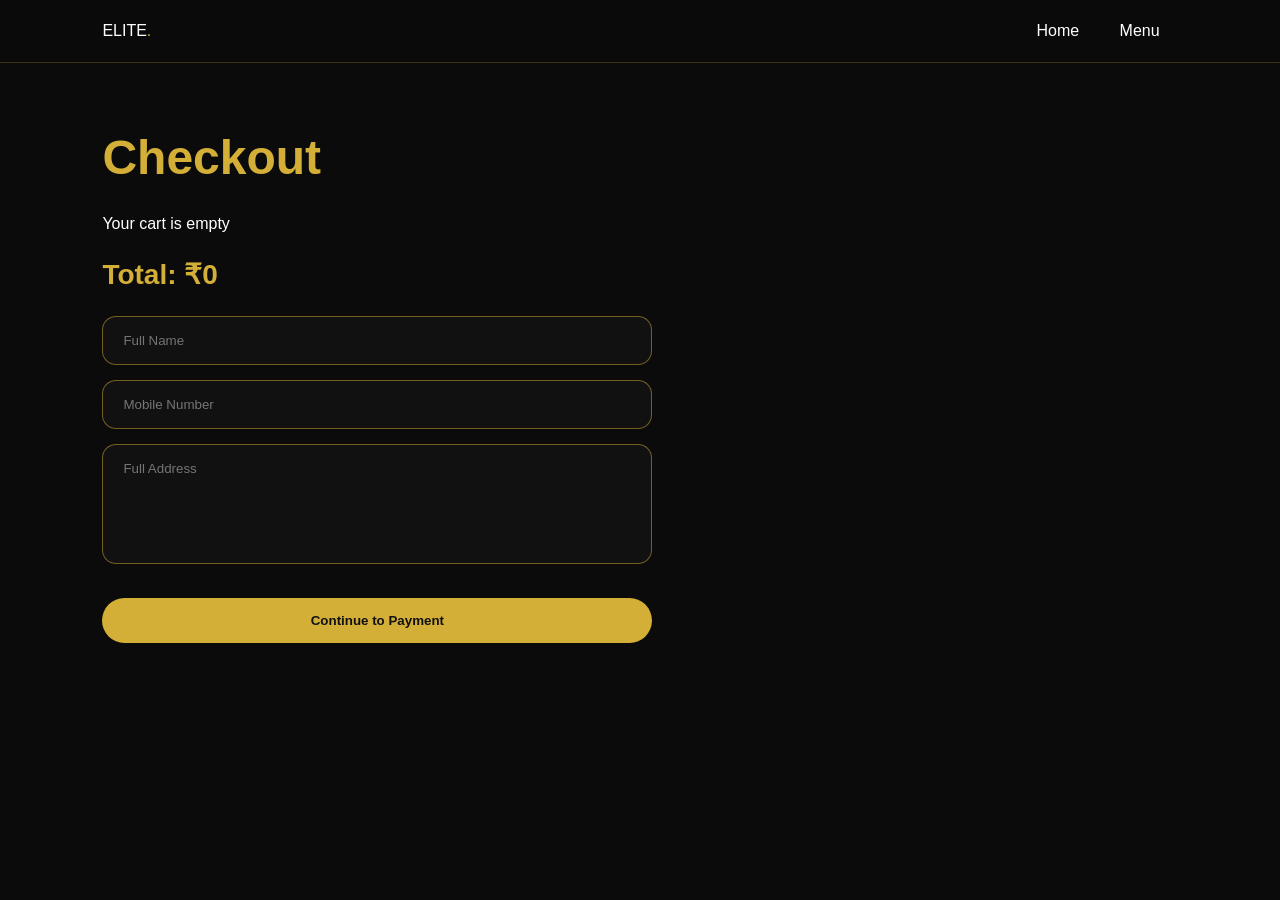
==== checkout.html @ 1e083bd8 "." ====
<!DOCTYPE html>
<html lang="en">
<head>
  <meta charset="UTF-8">
  <title>Checkout - Elite Food</title>
  <link rel="stylesheet" href="style.css">
</head>
<body>

<header>
  <div class="logo">ELITE<span>.</span></div>
  <nav>
    <a href="index.html">Home</a>
    <a href="index.html#menu">Menu</a>
  </nav>
</header>

<section class="checkout-page">
  <h1>Checkout</h1>

  <div id="checkoutItems"></div>

  <div class="checkout-total">
    Total: ₹<span id="checkoutTotal">0</span>
  </div>

  <form class="checkout-form" onsubmit="saveCheckout(event)">
    <input type="text" id="customerName" placeholder="Full Name" required>
    <input type="tel" id="customerPhone" placeholder="Mobile Number" required>
    <textarea id="customerAddress" placeholder="Full Address" required></textarea>

    <button class="checkout-btn" type="submit">Continue to Payment</button>
  </form>
</section>

<script src="script.js"></script>
</body>
</html>
---- style.css ----
* {
  margin: 0;
  padding: 0;
  box-sizing: border-box;
  font-family: 'Segoe UI', sans-serif;
}

body {
  background: #0b0b0b;
  color: white;
}

header {
  width: 100%;
  padding: 22px 8%;
  display: flex;
  justify-content: space-between;
  align-items: center;
  background: rgba(10,10,10,0.9);
  position: fixed;
  top: 0;
  z-index: 1000;
  backdrop-filter: blur(12px);
  border-bottom: 1px solid rgba(212,175,55,0.25);
}

.logo img{
    height: 80px;
    width: auto;
}

.logo span {
  color: #d4af37;
}

nav a {
  color: white;
  text-decoration: none;
  margin: 0 18px;
  font-weight: 500;
}

nav a:hover {
  color: #d4af37;
}

.cart-btn {
  background: #d4af37;
  color: #111;
  border: none;
  padding: 12px 22px;
  border-radius: 30px;
  font-weight: bold;
  cursor: pointer;
}

.hero {
  min-height: 100vh;
  background:
    linear-gradient(rgba(0,0,0,0.65), rgba(0,0,0,0.8)),
    url("https://images.unsplash.com/photo-1504674900247-0877df9cc836");
  background-size: cover;
  background-position: center;
  display: flex;
  align-items: center;
  padding: 0 8%;
}

.hero-content {
  max-width: 700px;
}

.small-title {
  color: #d4af37;
  text-transform: uppercase;
  letter-spacing: 3px;
  font-weight: bold;
  margin-bottom: 18px;
}

.hero h1 {
  font-size: 72px;
  line-height: 1.05;
  margin-bottom: 25px;
}

.hero-text {
  font-size: 20px;
  color: #ddd;
  margin-bottom: 35px;
}

.hero-buttons {
  display: flex;
  gap: 15px;
}

.btn {
  padding: 15px 32px;
  border-radius: 35px;
  text-decoration: none;
  font-weight: bold;
  cursor: pointer;
  border: none;
}

.gold {
  background: #d4af37;
  color: #111;
}

.dark {
  background: transparent;
  color: white;
  border: 1px solid #d4af37;
}

.features {
  padding: 35px 8%;
  display: grid;
  grid-template-columns: repeat(3, 1fr);
  gap: 25px;
  background: #111;
}

.features div {
  padding: 25px;
  background: #171717;
  border: 1px solid rgba(212,175,55,0.25);
  border-radius: 18px;
  text-align: center;
  font-size: 20px;
}

.menu-section {
  padding: 90px 8%;
}

.section-title {
  text-align: center;
  margin-bottom: 30px;
}

.section-title p {
  color: #d4af37;
  text-transform: uppercase;
  letter-spacing: 2px;
}

.section-title h2 {
  font-size: 45px;
  margin-top: 10px;
}

.search-box {
  text-align: center;
  margin-bottom: 25px;
}

.search-box input {
  width: 100%;
  max-width: 500px;
  padding: 16px 25px;
  border-radius: 30px;
  border: 1px solid #d4af37;
  background: #111;
  color: white;
  outline: none;
}

.filters {
  text-align: center;
  margin-bottom: 40px;
}

.filters button {
  margin: 6px;
  padding: 11px 22px;
  background: #171717;
  color: white;
  border: 1px solid rgba(212,175,55,0.45);
  border-radius: 25px;
  cursor: pointer;
}

.filters button:hover {
  background: #d4af37;
  color: #111;
}

.menu-grid {
  display: grid;
  grid-template-columns: repeat(auto-fit, minmax(260px, 1fr));
  gap: 30px;
}

.food-card {
  background: #151515;
  border-radius: 22px;
  overflow: hidden;
  border: 1px solid rgba(212,175,55,0.22);
  transition: 0.3s;
}

.food-card:hover {
  transform: translateY(-8px);
  box-shadow: 0 20px 45px rgba(212,175,55,0.15);
}

.food-card img {
  width: 300px;
  height: 300px;
  object-fit: cover;
  display: block;
  margin: auto;
}

.food-info {
  padding: 22px;
}

.food-info h3 {
  font-size: 23px;
  margin-bottom: 8px;
}

.food-info p {
  color: #aaa;
  margin-bottom: 15px;
}

.price-row {
  display: flex;
  justify-content: space-between;
  align-items: center;
}

.price-row h4 {
  color: #d4af37;
  font-size: 22px;
}

.price-row button {
  background: #d4af37;
  color: #111;
  border: none;
  padding: 10px 18px;
  border-radius: 25px;
  font-weight: bold;
  cursor: pointer;
}

.about {
  padding: 90px 8%;
  background: linear-gradient(135deg, #111, #1b1b1b);
}

.about div {
  max-width: 700px;
}

.about h2 {
  font-size: 45px;
  margin-bottom: 20px;
}

.about p {
  color: #ccc;
  font-size: 18px;
}

.cart-panel {
  position: fixed;
  top: 0;
  right: -420px;
  width: 400px;
  height: 100vh;
  background: #111;
  z-index: 2000;
  padding: 25px;
  transition: 0.4s;
  border-left: 1px solid #d4af37;
}

.cart-panel.active {
  right: 0;
}

.cart-header {
  display: flex;
  justify-content: space-between;
  align-items: center;
}

.cart-header button {
  background: none;
  color: white;
  border: none;
  font-size: 34px;
  cursor: pointer;
}

.cart-item {
  background: #1a1a1a;
  margin: 18px 0;
  padding: 15px;
  border-radius: 15px;
}

.cart-item h4 {
  margin-bottom: 8px;
}

.qty-box {
  display: flex;
  align-items: center;
  gap: 12px;
  margin-top: 10px;
}

.qty-box button {
  width: 28px;
  height: 28px;
  background: #d4af37;
  border: none;
  border-radius: 50%;
  cursor: pointer;
  font-weight: bold;
}

.remove-btn {
  margin-top: 10px;
  background: transparent;
  color: #ff7777;
  border: none;
  cursor: pointer;
}

.cart-bottom {
  position: absolute;
  bottom: 25px;
  width: calc(100% - 50px);
}

.checkout-btn {
  width: 100%;
  padding: 15px;
  margin-top: 15px;
  border: none;
  background: #d4af37;
  color: #111;
  font-weight: bold;
  border-radius: 30px;
  cursor: pointer;
}

@media(max-width: 768px) {
  nav {
    display: none;
  }

  .hero h1 {
    font-size: 45px;
  }

  .features {
    grid-template-columns: 1fr;
  }

  .cart-panel {
    width: 100%;
    right: -100%;
  }
}

/* Smooth page animation */
html {
  scroll-behavior: smooth;
}

/* Hero text animation */
.hero-content {
  animation: fadeSlide 1.2s ease forwards;
}

@keyframes fadeSlide {
  from {
    opacity: 0;
    transform: translateY(40px);
  }
  to {
    opacity: 1;
    transform: translateY(0);
  }
}

/* Animated premium buttons */
.btn,
.cart-btn,
.price-row button,
.checkout-btn,
.filters button {
  position: relative;
  overflow: hidden;
  transition: 0.35s ease;
}

.btn:hover,
.cart-btn:hover,
.price-row button:hover,
.checkout-btn:hover,
.filters button:hover {
  transform: translateY(-4px);
  box-shadow: 0 12px 25px rgba(212, 175, 55, 0.35);
}

/* Shine effect */
.btn::before,
.cart-btn::before,
.price-row button::before,
.checkout-btn::before {
  content: "";
  position: absolute;
  top: 0;
  left: -120%;
  width: 80%;
  height: 100%;
  background: linear-gradient(
    120deg,
    transparent,
    rgba(255,255,255,0.5),
    transparent
  );
  transition: 0.6s;
}

.btn:hover::before,
.cart-btn:hover::before,
.price-row button:hover::before,
.checkout-btn:hover::before {
  left: 120%;
}

/* Food card animation */
.food-card {
  animation: cardPop 0.8s ease forwards;
}

@keyframes cardPop {
  from {
    opacity: 0;
    transform: scale(0.92) translateY(25px);
  }
  to {
    opacity: 1;
    transform: scale(1) translateY(0);
  }
}

/* Floating hero feel */
.hero-content h1 {
  animation: glowText 2s infinite alternate;
}

@keyframes glowText {
  from {
    text-shadow: 0 0 10px rgba(212,175,55,0.2);
  }
  to {
    text-shadow: 0 0 25px rgba(212,175,55,0.6);
  }
}

/* Cart panel smooth */
.cart-panel {
  box-shadow: -20px 0 50px rgba(0,0,0,0.6);
}

/* Navbar link underline animation */
nav a {
  position: relative;
}

nav a::after {
  content: "";
  position: absolute;
  left: 0;
  bottom: -7px;
  width: 0;
  height: 2px;
  background: #d4af37;
  transition: 0.3s;
}

nav a:hover::after {
  width: 100%;
}

.checkout-page {
  min-height: 100vh;
  padding: 130px 8% 60px;
  background: #0b0b0b;
}

.checkout-page h1 {
  font-size: 48px;
  color: #d4af37;
  margin-bottom: 30px;
}

.checkout-total {
  margin: 25px 0;
  font-size: 28px;
  color: #d4af37;
  font-weight: bold;
}

.checkout-form {
  max-width: 550px;
}

.checkout-form input,
.checkout-form textarea {
  width: 100%;
  padding: 16px 20px;
  margin-bottom: 15px;
  border-radius: 14px;
  border: 1px solid rgba(212,175,55,0.5);
  background: #111;
  color: white;
  outline: none;
}

.checkout-form textarea {
  height: 120px;
  resize: none;
}

.payment-box {
  max-width: 550px;
  background: #151515;
  border: 1px solid rgba(212,175,55,0.3);
  border-radius: 20px;
  padding: 25px;
  margin-bottom: 25px;
}

.payment-box label {
  display: block;
  padding: 16px;
  margin-bottom: 12px;
  background: #1a1a1a;
  border-radius: 14px;
  cursor: pointer;
  font-size: 18px;
}

.payment-box input {
  margin-right: 10px;
}

.success-page {
  min-height: 100vh;
  background:
    linear-gradient(rgba(0,0,0,.75), rgba(0,0,0,.9)),
    url("https://images.unsplash.com/photo-1504674900247-0877df9cc836");
  background-size: cover;
  background-position: center;
  display: flex;
  justify-content: center;
  align-items: center;
  text-align: center;
  flex-direction: column;
  padding: 30px;
}

.success-page h1 {
  font-size: 70px;
  color: #d4af37;
  margin-bottom: 15px;
}

.success-page p {
  color: #ddd;
  font-size: 20px;
}

.success-box {
  background: rgba(20,20,20,0.9);
  border: 1px solid rgba(212,175,55,0.4);
  border-radius: 22px;
  padding: 25px;
  margin: 30px 0;
  min-width: 320px;
}

/* =========================
   ELITE BUY NOW BUTTON
========================= */

.buy-now-btn {
  width: 100%;
  margin-top: 15px;
  padding: 14px 20px;
  border: none;
  border-radius: 30px;
  font-size: 15px;
  font-weight: 700;
  letter-spacing: 1px;
  text-transform: uppercase;
  cursor: pointer;

  background: linear-gradient(
    135deg,
    #f7e08a 0%,
    #d4af37 50%,
    #b8860b 100%
  );

  color: #111;
  position: relative;
  overflow: hidden;
  transition: all .4s ease;

  box-shadow:
    0 5px 15px rgba(212,175,55,.25),
    inset 0 1px 0 rgba(255,255,255,.4);

  animation: eliteGlow 2.5s infinite alternate;
}

.buy-now-btn:hover {
  transform: translateY(-5px) scale(1.02);

  box-shadow:
    0 15px 35px rgba(212,175,55,.45),
    0 0 20px rgba(212,175,55,.35);
}

.buy-now-btn:active {
  transform: scale(.97);
}

.buy-now-btn::before {
  content: "";
  position: absolute;
  top: 0;
  left: -120%;
  width: 60%;
  height: 100%;

  background: linear-gradient(
    120deg,
    transparent,
    rgba(255,255,255,.7),
    transparent
  );

  transition: .8s;
}

.buy-now-btn:hover::before {
  left: 150%;
}

@keyframes eliteGlow {
  from {
    box-shadow: 0 5px 15px rgba(212,175,55,.2);
  }
  to {
    box-shadow: 0 10px 30px rgba(212,175,55,.45);
  }
}

.card-details,
.upi-details {
  display: none;
  max-width: 550px;
  margin-top: 20px;
}

.card-details input,
.upi-details input {
  width: 100%;
  padding: 15px;
  margin-bottom: 15px;
  border-radius: 12px;
  border: 1px solid #d4af37;
  background: #111;
  color: white;
}

.upi-qr {
    width: 220px;
    height: 220px;
    object-fit: contain;

    background: #ffffff;
    padding: 15px;

    border-radius: 20px;
    border: 3px solid #d4af37;

    display: block;
    margin: 20px auto;

    box-shadow: 0 10px 30px rgba(0,0,0,0.35);
}

.login-page {
  min-height: 100vh;
  background:
    linear-gradient(rgba(0,0,0,.75), rgba(0,0,0,.9)),
    url("https://images.unsplash.com/photo-1504674900247-0877df9cc836");
  background-size: cover;
  background-position: center;
  display: flex;
  align-items: center;
  justify-content: center;
  padding: 30px;
}

.login-card {
  width: 100%;
  max-width: 430px;
  background: rgba(17,17,17,.88);
  border: 1px solid rgba(212,175,55,.45);
  border-radius: 28px;
  padding: 35px;
  text-align: center;
  backdrop-filter: blur(15px);
  box-shadow: 0 25px 60px rgba(0,0,0,.7);
  animation: fadeSlide 1s ease;
}

.login-logo img {
  width: 120px;
  margin-bottom: 20px;
  filter: drop-shadow(0 0 18px rgba(212,175,55,.45));
}

.login-card h1 {
  font-size: 36px;
  color: white;
  margin-bottom: 30px;
}

.input-box {
  position: relative;
  margin-bottom: 22px;
}

.input-box input {
  width: 100%;
  padding: 16px 18px;
  background: #0d0d0d;
  border: 1px solid rgba(212,175,55,.5);
  border-radius: 14px;
  color: white;
  outline: none;
  font-size: 16px;
}

.input-box label {
  position: absolute;
  left: 18px;
  top: 15px;
  color: #aaa;
  pointer-events: none;
  transition: .3s;
}

.input-box input:focus + label,
.input-box input:valid + label {
  top: -9px;
  left: 14px;
  background: #111;
  padding: 0 8px;
  color: #d4af37;
  font-size: 13px;
}

.password-box span {
  position: absolute;
  right: 16px;
  top: 15px;
  cursor: pointer;
}

.login-options {
  display: flex;
  justify-content: space-between;
  font-size: 14px;
  margin-bottom: 25px;
}

.login-options a,
.signup-text a {
  color: #d4af37;
  text-decoration: none;
}

.login-btn {
  width: 100%;
  padding: 15px;
  border: none;
  border-radius: 30px;
  background: linear-gradient(135deg, #f7e08a, #d4af37, #b8860b);
  color: #111;
  font-weight: 800;
  letter-spacing: 1px;
  cursor: pointer;
  transition: .35s;
}

.login-btn:hover {
  transform: translateY(-4px);
  box-shadow: 0 15px 35px rgba(212,175,55,.4);
}

.signup-text {
  margin-top: 22px;
  color: #ccc;
}
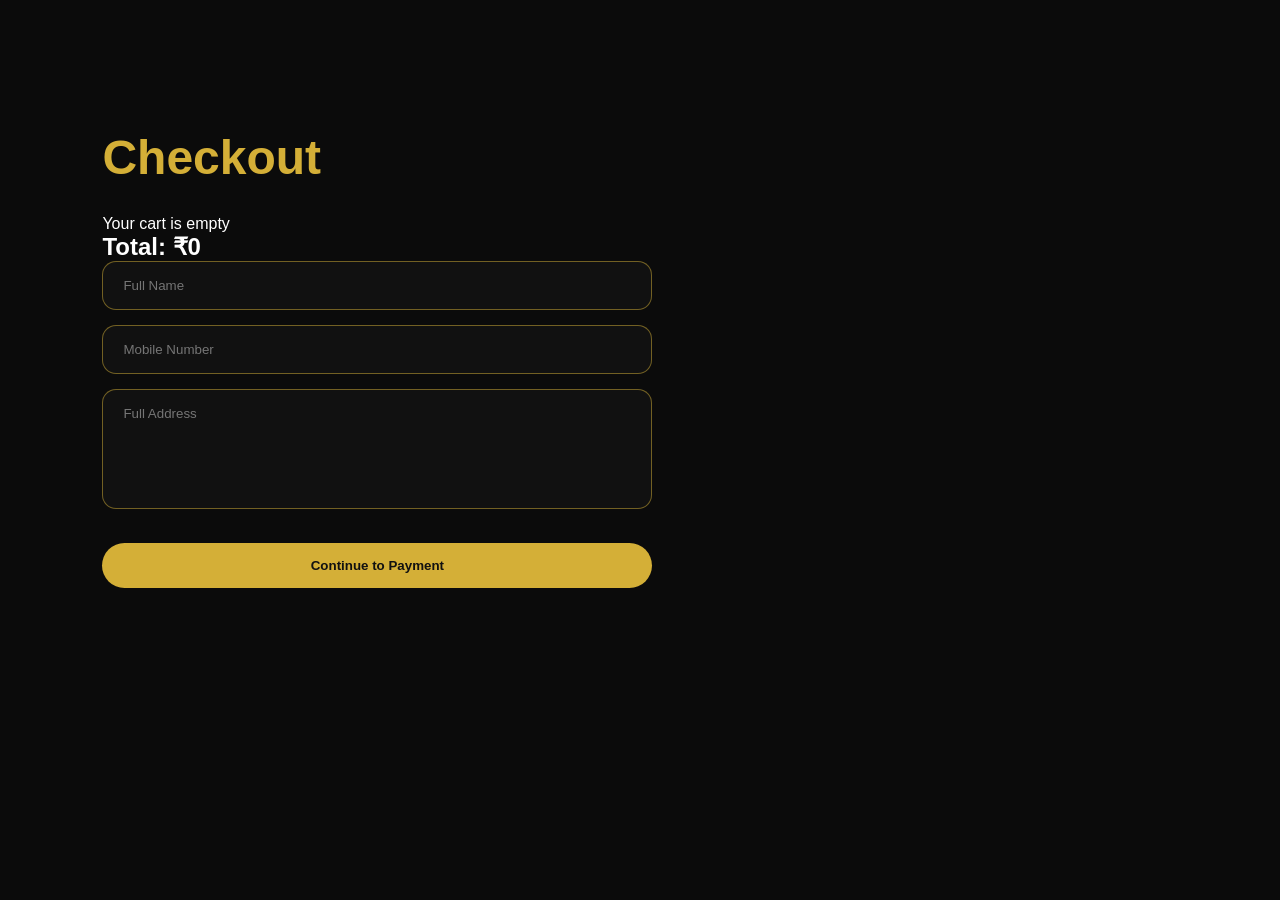
==== commit 577577f1: "." ====
--- a/checkout.html
+++ b/checkout.html
@@ -2,37 +2,81 @@
 <html lang="en">
 <head>
   <meta charset="UTF-8">
-  <title>Checkout - Elite Food</title>
+  <title>Checkout - Royal Spice</title>
   <link rel="stylesheet" href="style.css">
 </head>
 <body>
-
-<header>
-  <div class="logo">ELITE<span>.</span></div>
-  <nav>
-    <a href="index.html">Home</a>
-    <a href="index.html#menu">Menu</a>
-  </nav>
-</header>
 
 <section class="checkout-page">
   <h1>Checkout</h1>
 
   <div id="checkoutItems"></div>
 
-  <div class="checkout-total">
-    Total: ₹<span id="checkoutTotal">0</span>
-  </div>
+  <h2>Total: ₹<span id="checkoutTotal">0</span></h2>
 
-  <form class="checkout-form" onsubmit="saveCheckout(event)">
+  <form onsubmit="saveCheckout(event)" class="checkout-form">
     <input type="text" id="customerName" placeholder="Full Name" required>
-    <input type="tel" id="customerPhone" placeholder="Mobile Number" required>
+    <input type="text" id="customerPhone" placeholder="Mobile Number" required>
     <textarea id="customerAddress" placeholder="Full Address" required></textarea>
 
-    <button class="checkout-btn" type="submit">Continue to Payment</button>
+    <button class="checkout-btn" type="submit">
+      Continue to Payment
+    </button>
   </form>
 </section>
 
-<script src="script.js"></script>
+<script>
+  const checkoutItems = document.getElementById("checkoutItems");
+  const checkoutTotal = document.getElementById("checkoutTotal");
+
+  let cart = JSON.parse(localStorage.getItem("eliteCart")) || [];
+
+  function showCheckout(){
+    checkoutItems.innerHTML = "";
+
+    let total = 0;
+
+    if(cart.length === 0){
+      checkoutItems.innerHTML = `<p>Your cart is empty</p>`;
+      checkoutTotal.innerText = 0;
+      return;
+    }
+
+    cart.forEach(item => {
+      let qty = item.qty || 1;
+      let subtotal = Number(item.price) * qty;
+
+      total += subtotal;
+
+      checkoutItems.innerHTML += `
+        <div class="cart-item">
+          <h3>${item.name}</h3>
+          <p>Price: ₹${item.price}</p>
+          <p>Qty: ${qty}</p>
+          <p>Subtotal: ₹${subtotal}</p>
+        </div>
+      `;
+    });
+
+    checkoutTotal.innerText = total;
+    localStorage.setItem("eliteTotal", total);
+  }
+
+  function saveCheckout(event){
+    event.preventDefault();
+
+    const customer = {
+      name: document.getElementById("customerName").value,
+      phone: document.getElementById("customerPhone").value,
+      address: document.getElementById("customerAddress").value
+    };
+
+    localStorage.setItem("eliteCustomer", JSON.stringify(customer));
+    window.location.href = "payment.html";
+  }
+
+  showCheckout();
+</script>
+
 </body>
 </html>
--- a/style.css
+++ b/style.css
@@ -10,23 +10,27 @@
   color: white;
 }
 
-header {
+
+header::after {
+  content: "";
+  position: absolute;
+  left: 0;
+  bottom: 0;
+
   width: 100%;
-  padding: 22px 8%;
-  display: flex;
-  justify-content: space-between;
-  align-items: center;
-  background: rgba(10,10,10,0.9);
-  position: fixed;
-  top: 0;
-  z-index: 1000;
-  backdrop-filter: blur(12px);
-  border-bottom: 1px solid rgba(212,175,55,0.25);
-}
-
-.logo img{
-    height: 80px;
-    width: auto;
+  height: 2px;
+
+  background: linear-gradient(90deg,
+      transparent,
+      #D4AF37,
+      #FFD700,
+      #D4AF37,
+      transparent);
+}
+
+.logo img {
+  height: 80px;
+  width: auto;
 }
 
 .logo span {
@@ -57,7 +61,7 @@
 .hero {
   min-height: 100vh;
   background:
-    linear-gradient(rgba(0,0,0,0.65), rgba(0,0,0,0.8)),
+    linear-gradient(rgba(0, 0, 0, 0.65), rgba(0, 0, 0, 0.8)),
     url("https://images.unsplash.com/photo-1504674900247-0877df9cc836");
   background-size: cover;
   background-position: center;
@@ -126,7 +130,7 @@
 .features div {
   padding: 25px;
   background: #171717;
-  border: 1px solid rgba(212,175,55,0.25);
+  border: 1px solid rgba(212, 175, 55, 0.25);
   border-radius: 18px;
   text-align: center;
   font-size: 20px;
@@ -178,7 +182,7 @@
   padding: 11px 22px;
   background: #171717;
   color: white;
-  border: 1px solid rgba(212,175,55,0.45);
+  border: 1px solid rgba(212, 175, 55, 0.45);
   border-radius: 25px;
   cursor: pointer;
 }
@@ -198,13 +202,13 @@
   background: #151515;
   border-radius: 22px;
   overflow: hidden;
-  border: 1px solid rgba(212,175,55,0.22);
+  border: 1px solid rgba(212, 175, 55, 0.22);
   transition: 0.3s;
 }
 
 .food-card:hover {
   transform: translateY(-8px);
-  box-shadow: 0 20px 45px rgba(212,175,55,0.15);
+  box-shadow: 0 20px 45px rgba(212, 175, 55, 0.15);
 }
 
 .food-card img {
@@ -227,6 +231,25 @@
 .food-info p {
   color: #aaa;
   margin-bottom: 15px;
+}
+
+.food-card {
+  position: relative;
+}
+
+.wishlist-btn {
+  position: absolute;
+  top: 12px;
+  right: 12px;
+  width: 42px;
+  height: 42px;
+  border: none;
+  border-radius: 50%;
+  background: white;
+  font-size: 22px;
+  cursor: pointer;
+  z-index: 5;
+  box-shadow: 0 5px 15px rgba(0, 0, 0, 0.2);
 }
 
 .price-row {
@@ -388,6 +411,7 @@
     opacity: 0;
     transform: translateY(40px);
   }
+
   to {
     opacity: 1;
     transform: translateY(0);
@@ -425,12 +449,10 @@
   left: -120%;
   width: 80%;
   height: 100%;
-  background: linear-gradient(
-    120deg,
-    transparent,
-    rgba(255,255,255,0.5),
-    transparent
-  );
+  background: linear-gradient(120deg,
+      transparent,
+      rgba(255, 255, 255, 0.5),
+      transparent);
   transition: 0.6s;
 }
 
@@ -451,6 +473,7 @@
     opacity: 0;
     transform: scale(0.92) translateY(25px);
   }
+
   to {
     opacity: 1;
     transform: scale(1) translateY(0);
@@ -464,16 +487,17 @@
 
 @keyframes glowText {
   from {
-    text-shadow: 0 0 10px rgba(212,175,55,0.2);
-  }
+    text-shadow: 0 0 10px rgba(212, 175, 55, 0.2);
+  }
+
   to {
-    text-shadow: 0 0 25px rgba(212,175,55,0.6);
+    text-shadow: 0 0 25px rgba(212, 175, 55, 0.6);
   }
 }
 
 /* Cart panel smooth */
 .cart-panel {
-  box-shadow: -20px 0 50px rgba(0,0,0,0.6);
+  box-shadow: -20px 0 50px rgba(0, 0, 0, 0.6);
 }
 
 /* Navbar link underline animation */
@@ -525,7 +549,7 @@
   padding: 16px 20px;
   margin-bottom: 15px;
   border-radius: 14px;
-  border: 1px solid rgba(212,175,55,0.5);
+  border: 1px solid rgba(212, 175, 55, 0.5);
   background: #111;
   color: white;
   outline: none;
@@ -539,7 +563,7 @@
 .payment-box {
   max-width: 550px;
   background: #151515;
-  border: 1px solid rgba(212,175,55,0.3);
+  border: 1px solid rgba(212, 175, 55, 0.3);
   border-radius: 20px;
   padding: 25px;
   margin-bottom: 25px;
@@ -562,7 +586,7 @@
 .success-page {
   min-height: 100vh;
   background:
-    linear-gradient(rgba(0,0,0,.75), rgba(0,0,0,.9)),
+    linear-gradient(rgba(0, 0, 0, .75), rgba(0, 0, 0, .9)),
     url("https://images.unsplash.com/photo-1504674900247-0877df9cc836");
   background-size: cover;
   background-position: center;
@@ -586,8 +610,8 @@
 }
 
 .success-box {
-  background: rgba(20,20,20,0.9);
-  border: 1px solid rgba(212,175,55,0.4);
+  background: rgba(20, 20, 20, 0.9);
+  border: 1px solid rgba(212, 175, 55, 0.4);
   border-radius: 22px;
   padding: 25px;
   margin: 30px 0;
@@ -610,12 +634,10 @@
   text-transform: uppercase;
   cursor: pointer;
 
-  background: linear-gradient(
-    135deg,
-    #f7e08a 0%,
-    #d4af37 50%,
-    #b8860b 100%
-  );
+  background: linear-gradient(135deg,
+      #f7e08a 0%,
+      #d4af37 50%,
+      #b8860b 100%);
 
   color: #111;
   position: relative;
@@ -623,8 +645,8 @@
   transition: all .4s ease;
 
   box-shadow:
-    0 5px 15px rgba(212,175,55,.25),
-    inset 0 1px 0 rgba(255,255,255,.4);
+    0 5px 15px rgba(212, 175, 55, .25),
+    inset 0 1px 0 rgba(255, 255, 255, .4);
 
   animation: eliteGlow 2.5s infinite alternate;
 }
@@ -633,8 +655,8 @@
   transform: translateY(-5px) scale(1.02);
 
   box-shadow:
-    0 15px 35px rgba(212,175,55,.45),
-    0 0 20px rgba(212,175,55,.35);
+    0 15px 35px rgba(212, 175, 55, .45),
+    0 0 20px rgba(212, 175, 55, .35);
 }
 
 .buy-now-btn:active {
@@ -649,12 +671,10 @@
   width: 60%;
   height: 100%;
 
-  background: linear-gradient(
-    120deg,
-    transparent,
-    rgba(255,255,255,.7),
-    transparent
-  );
+  background: linear-gradient(120deg,
+      transparent,
+      rgba(255, 255, 255, .7),
+      transparent);
 
   transition: .8s;
 }
@@ -665,10 +685,11 @@
 
 @keyframes eliteGlow {
   from {
-    box-shadow: 0 5px 15px rgba(212,175,55,.2);
-  }
+    box-shadow: 0 5px 15px rgba(212, 175, 55, .2);
+  }
+
   to {
-    box-shadow: 0 10px 30px rgba(212,175,55,.45);
+    box-shadow: 0 10px 30px rgba(212, 175, 55, .45);
   }
 }
 
@@ -691,26 +712,26 @@
 }
 
 .upi-qr {
-    width: 220px;
-    height: 220px;
-    object-fit: contain;
-
-    background: #ffffff;
-    padding: 15px;
-
-    border-radius: 20px;
-    border: 3px solid #d4af37;
-
-    display: block;
-    margin: 20px auto;
-
-    box-shadow: 0 10px 30px rgba(0,0,0,0.35);
+  width: 220px;
+  height: 220px;
+  object-fit: contain;
+
+  background: #ffffff;
+  padding: 15px;
+
+  border-radius: 20px;
+  border: 3px solid #d4af37;
+
+  display: block;
+  margin: 20px auto;
+
+  box-shadow: 0 10px 30px rgba(0, 0, 0, 0.35);
 }
 
 .login-page {
   min-height: 100vh;
   background:
-    linear-gradient(rgba(0,0,0,.75), rgba(0,0,0,.9)),
+    linear-gradient(rgba(0, 0, 0, .75), rgba(0, 0, 0, .9)),
     url("https://images.unsplash.com/photo-1504674900247-0877df9cc836");
   background-size: cover;
   background-position: center;
@@ -723,20 +744,20 @@
 .login-card {
   width: 100%;
   max-width: 430px;
-  background: rgba(17,17,17,.88);
-  border: 1px solid rgba(212,175,55,.45);
+  background: rgba(17, 17, 17, .88);
+  border: 1px solid rgba(212, 175, 55, .45);
   border-radius: 28px;
   padding: 35px;
   text-align: center;
   backdrop-filter: blur(15px);
-  box-shadow: 0 25px 60px rgba(0,0,0,.7);
+  box-shadow: 0 25px 60px rgba(0, 0, 0, .7);
   animation: fadeSlide 1s ease;
 }
 
 .login-logo img {
   width: 120px;
   margin-bottom: 20px;
-  filter: drop-shadow(0 0 18px rgba(212,175,55,.45));
+  filter: drop-shadow(0 0 18px rgba(212, 175, 55, .45));
 }
 
 .login-card h1 {
@@ -745,6 +766,76 @@
   margin-bottom: 30px;
 }
 
+/* Login Button */
+
+.login-btn-nav {
+  display: inline-block;
+  text-decoration: none;
+  background: linear-gradient(135deg, #ff4b2b, #ff416c);
+  color: #fff;
+  padding: 12px 28px;
+  border-radius: 30px;
+  font-size: 16px;
+  font-weight: 600;
+  transition: .3s;
+  box-shadow: 0 8px 20px rgba(255, 65, 108, .35);
+}
+
+.login-btn-nav:hover {
+  transform: translateY(-2px);
+  box-shadow: 0 12px 25px rgba(255, 65, 108, .45);
+}
+
+.login-btn-nav:active {
+  transform: scale(.97);
+}
+
+/* Logout Button */
+
+.logout-btn {
+  background: linear-gradient(135deg, #ff4b2b, #ff416c);
+  color: #fff;
+  border: none;
+  padding: 12px 28px;
+  border-radius: 30px;
+  font-size: 16px;
+  font-weight: 600;
+  cursor: pointer;
+  transition: .3s;
+  box-shadow: 0 8px 20px rgba(255, 65, 108, .35);
+}
+
+.logout-btn:hover {
+  transform: translateY(-2px);
+  box-shadow: 0 12px 25px rgba(255, 65, 108, .45);
+}
+
+.logout-btn:active {
+  transform: scale(.97);
+}
+
+.logout-btn {
+  background: linear-gradient(135deg, #ff4b2b, #ff416c);
+  color: #fff;
+  border: none;
+  padding: 12px 28px;
+  border-radius: 30px;
+  font-size: 16px;
+  font-weight: 600;
+  cursor: pointer;
+  transition: 0.3s;
+  box-shadow: 0 8px 20px rgba(255, 65, 108, .35);
+}
+
+.logout-btn:hover {
+  transform: translateY(-2px);
+  box-shadow: 0 12px 25px rgba(255, 65, 108, .45);
+}
+
+.logout-btn:active {
+  transform: scale(.97);
+}
+
 .input-box {
   position: relative;
   margin-bottom: 22px;
@@ -754,7 +845,7 @@
   width: 100%;
   padding: 16px 18px;
   background: #0d0d0d;
-  border: 1px solid rgba(212,175,55,.5);
+  border: 1px solid rgba(212, 175, 55, .5);
   border-radius: 14px;
   color: white;
   outline: none;
@@ -770,8 +861,8 @@
   transition: .3s;
 }
 
-.input-box input:focus + label,
-.input-box input:valid + label {
+.input-box input:focus+label,
+.input-box input:valid+label {
   top: -9px;
   left: 14px;
   background: #111;
@@ -815,10 +906,258 @@
 
 .login-btn:hover {
   transform: translateY(-4px);
-  box-shadow: 0 15px 35px rgba(212,175,55,.4);
+  box-shadow: 0 15px 35px rgba(212, 175, 55, .4);
 }
 
 .signup-text {
   margin-top: 22px;
   color: #ccc;
+}
+
+/* FIX: Pure transparent navbar */
+header {
+  position: fixed;
+  top: 0;
+  left: 0;
+  width: 100%;
+  padding: 18px 8%;
+  display: flex;
+  justify-content: space-between;
+  align-items: center;
+  background: transparent !important;
+  border: none !important;
+  box-shadow: none !important;
+  backdrop-filter: none !important;
+  -webkit-backdrop-filter: none !important;
+  z-index: 1000;
+}
+
+nav a {
+  color: #D4AF37;
+  font-weight: 600;
+  text-shadow: 0 2px 8px rgba(0, 0, 0, .8);
+  transition: .3s;
+}
+
+nav a:hover {
+  color: #D4AF37;
+}
+
+.logo img {
+  filter: drop-shadow(0 4px 12px rgba(0, 0, 0, .8));
+}
+
+.hero {
+  padding-top: 120px;
+}
+
+/* Mobile Fix */
+@media (max-width: 768px) {
+
+  header {
+    padding: 12px 16px;
+    flex-direction: column;
+    gap: 10px;
+  }
+
+  .logo img {
+    height: 70px;
+  }
+
+  nav {
+    width: 100%;
+    display: flex !important;
+    align-items: center;
+    justify-content: flex-start;
+    gap: 16px;
+    overflow-x: auto;
+    white-space: nowrap;
+    scrollbar-width: none;
+    padding-right: 20px;
+  }
+
+  nav::-webkit-scrollbar {
+    display: none;
+  }
+
+  nav a,
+  nav button {
+    margin: 0;
+    flex: 0 0 auto;
+    font-size: 15px;
+  }
+
+  .login-btn-nav,
+  .logout-btn {
+    padding: 8px 18px;
+    font-size: 14px;
+  }
+
+  .hero {
+    min-height: 100vh;
+    padding: 190px 20px 60px;
+    text-align: center;
+    justify-content: center;
+  }
+
+  .hero h1 {
+    font-size: 38px;
+    line-height: 1.15;
+  }
+
+  .hero-text {
+    font-size: 15px;
+  }
+
+  .hero-buttons {
+    flex-direction: column;
+    align-items: center;
+  }
+
+  .btn {
+    width: 100%;
+    max-width: 300px;
+  }
+
+  .features {
+    grid-template-columns: 1fr;
+    padding: 25px 18px;
+  }
+
+  .menu-section {
+    padding: 60px 18px;
+  }
+
+  .menu-grid {
+    grid-template-columns: 1fr;
+  }
+
+  .food-card img {
+    width: 100%;
+    height: 240px;
+  }
+
+  .cart-panel {
+    width: 100%;
+    right: -100%;
+  }
+
+  .cart-panel.active {
+    right: 0;
+  }
+}
+
+/* ===============================
+   FINAL FIXED NAVBAR OVERRIDE
+   Paste-safe: keeps navbar locked at top
+================================ */
+
+html,
+body {
+  overflow-x: hidden;
+}
+
+body {
+  padding-top: 0 !important;
+}
+
+body > header,
+header {
+  position: fixed !important;
+  top: 0 !important;
+  left: 0 !important;
+  right: 0 !important;
+  width: 100% !important;
+  min-height: 90px !important;
+
+  display: flex !important;
+  justify-content: space-between !important;
+  align-items: center !important;
+
+  padding: 10px 8% !important;
+
+  background: rgba(0, 0, 0, 0.35) !important;
+  backdrop-filter: blur(12px) !important;
+  -webkit-backdrop-filter: blur(12px) !important;
+
+  border: none !important;
+  box-shadow: none !important;
+
+  transform: none !important;
+  translate: none !important;
+
+  z-index: 999999 !important;
+}
+
+body > header::after,
+header::after {
+  content: "" !important;
+  position: absolute !important;
+  left: 0 !important;
+  bottom: 0 !important;
+
+  width: 100% !important;
+  height: 2px !important;
+
+  background: linear-gradient(
+    90deg,
+    transparent,
+    #D4AF37,
+    #FFD700,
+    #D4AF37,
+    transparent
+  ) !important;
+}
+
+/* Hero ko navbar ke niche proper start karne ke liye */
+.hero {
+  padding-top: 130px !important;
+}
+
+/* Mobile navbar should stay fixed too */
+@media (max-width: 768px) {
+  body > header,
+  header {
+    position: fixed !important;
+    top: 0 !important;
+    left: 0 !important;
+    right: 0 !important;
+
+    min-height: 135px !important;
+
+    flex-direction: column !important;
+    justify-content: center !important;
+    align-items: center !important;
+
+    padding: 10px 16px !important;
+    gap: 10px !important;
+
+    z-index: 999999 !important;
+  }
+
+  nav {
+    width: 100% !important;
+    display: flex !important;
+    justify-content: flex-start !important;
+    align-items: center !important;
+
+    gap: 16px !important;
+    overflow-x: auto !important;
+    white-space: nowrap !important;
+    scrollbar-width: none !important;
+  }
+
+  nav::-webkit-scrollbar {
+    display: none !important;
+  }
+
+  nav a,
+  nav button {
+    flex: 0 0 auto !important;
+    margin: 0 !important;
+  }
+
+  .hero {
+    padding-top: 190px !important;
+  }
 }
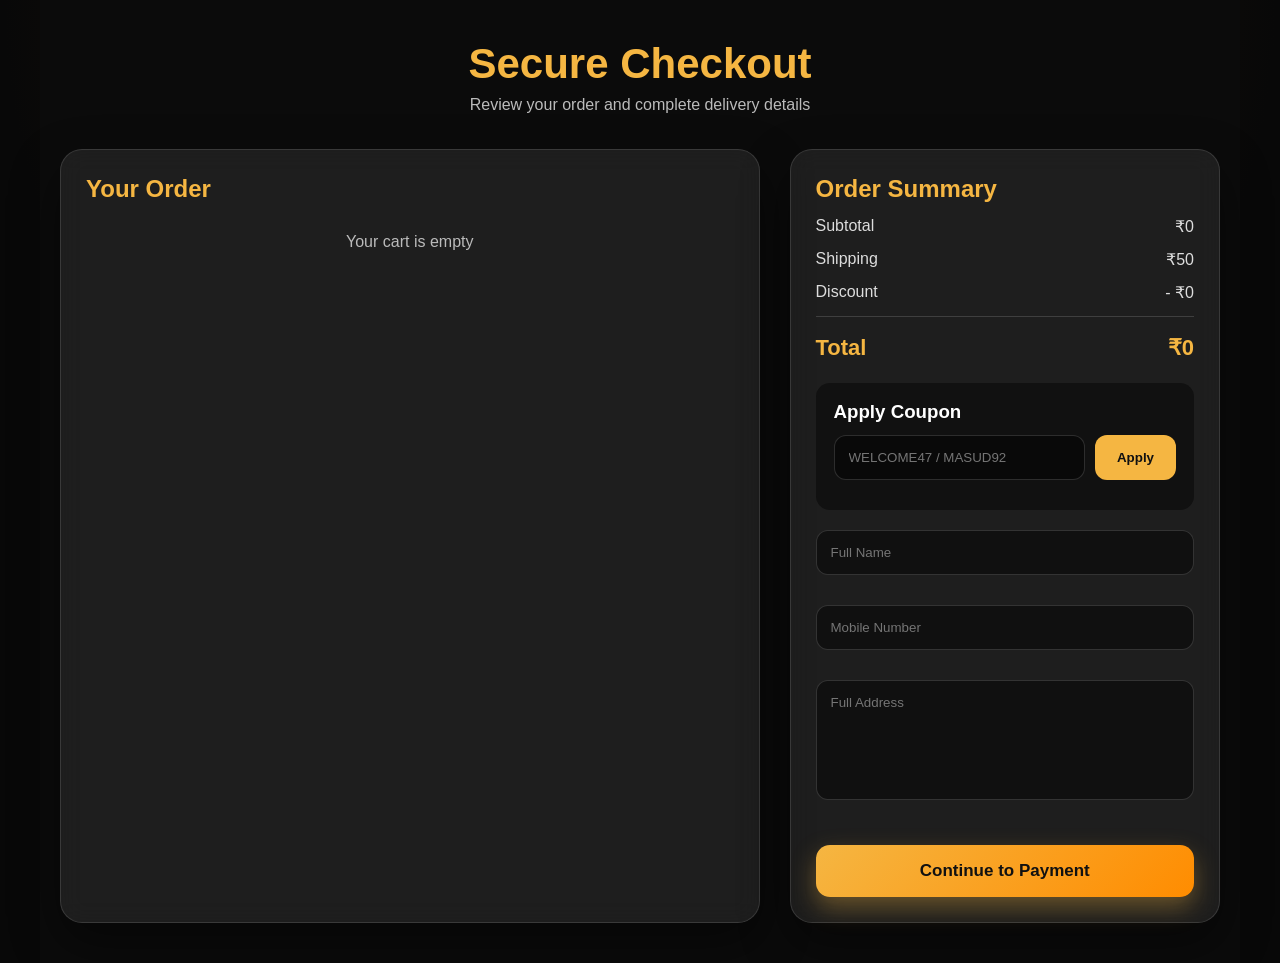
==== commit d8d7629d: "." ====
--- a/checkout.html
+++ b/checkout.html
@@ -1,82 +1,403 @@
 <!DOCTYPE html>
 <html lang="en">
+
 <head>
   <meta charset="UTF-8">
   <title>Checkout - Royal Spice</title>
   <link rel="stylesheet" href="style.css">
+
+  <style>
+    * {
+      box-sizing: border-box;
+      font-family: Arial, sans-serif;
+    }
+
+    body {
+      margin: 0;
+      background: radial-gradient(circle at top, #2b1a08, #080808 55%);
+      color: #fff;
+      min-height: 100vh;
+    }
+
+    .checkout-page {
+      max-width: 1200px;
+      margin: auto;
+      padding: 40px 20px;
+    }
+
+    .checkout-header {
+      text-align: center;
+      margin-bottom: 35px;
+    }
+
+    .checkout-header h1 {
+      font-size: 42px;
+      color: #f5b642;
+      margin-bottom: 8px;
+    }
+
+    .checkout-header p {
+      color: #bbb;
+    }
+
+    .checkout-layout {
+      display: grid;
+      grid-template-columns: 1.3fr 0.8fr;
+      gap: 30px;
+    }
+
+    .checkout-card {
+      background: rgba(255, 255, 255, 0.08);
+      border: 1px solid rgba(255, 255, 255, 0.12);
+      border-radius: 22px;
+      padding: 25px;
+      box-shadow: 0 20px 50px rgba(0, 0, 0, 0.45);
+      backdrop-filter: blur(12px);
+    }
+
+    .checkout-card h2 {
+      margin-top: 0;
+      color: #f5b642;
+    }
+
+    .cart-item {
+      display: grid;
+      grid-template-columns: 1fr auto;
+      align-items: start;
+      gap: 20px;
+      padding: 20px;
+      margin-bottom: 15px;
+      border-radius: 18px;
+      background: rgba(0, 0, 0, 0.22);
+      border: 1px solid rgba(255, 255, 255, 0.08);
+    }
+
+    .cart-item h3 {
+      margin: 0 0 10px;
+      font-size: 22px;
+      line-height: 1.3;
+      color: #fff;
+      word-break: break-word;
+    }
+
+    .cart-item p {
+      margin: 6px 0;
+      font-size: 16px;
+      line-height: 1.4;
+      color: #d6d6d6;
+    }
+
+    .subtotal {
+      min-width: 80px;
+      text-align: right;
+      color: #f5b642;
+      font-size: 20px;
+      font-weight: 800;
+      white-space: nowrap;
+    }
+
+    .coupon-box {
+      margin-top: 22px;
+    }
+
+    .coupon-row {
+      display: flex;
+      gap: 10px;
+      margin-top: 12px;
+    }
+
+    .coupon-row input,
+    .checkout-form input,
+    .checkout-form textarea {
+      width: 100%;
+      padding: 14px;
+      border-radius: 12px;
+      border: 1px solid rgba(255, 255, 255, 0.15);
+      background: rgba(0, 0, 0, 0.45);
+      color: white;
+      outline: none;
+    }
+
+    .coupon-row input:focus,
+    .checkout-form input:focus,
+    .checkout-form textarea:focus {
+      border-color: #f5b642;
+    }
+
+    .coupon-row button {
+      padding: 14px 22px;
+      border: none;
+      border-radius: 12px;
+      background: #f5b642;
+      color: #111;
+      font-weight: bold;
+      cursor: pointer;
+    }
+
+    .checkout-form {
+      display: flex;
+      flex-direction: column;
+      gap: 15px;
+      margin-top: 20px;
+    }
+
+    .checkout-form textarea {
+      min-height: 110px;
+      resize: none;
+    }
+
+    .summary-row {
+      display: flex;
+      justify-content: space-between;
+      margin: 14px 0;
+      color: #ddd;
+    }
+
+    .summary-row.total {
+      border-top: 1px solid rgba(255, 255, 255, 0.15);
+      padding-top: 18px;
+      font-size: 22px;
+      color: #f5b642;
+      font-weight: bold;
+    }
+
+    .checkout-btn {
+      margin-top: 15px;
+      padding: 16px;
+      border: none;
+      border-radius: 14px;
+      background: linear-gradient(135deg, #f5b642, #ff8c00);
+      color: #111;
+      font-size: 17px;
+      font-weight: bold;
+      cursor: pointer;
+      box-shadow: 0 10px 25px rgba(245, 182, 66, 0.35);
+    }
+
+    .checkout-btn:hover,
+    .coupon-row button:hover {
+      transform: translateY(-2px);
+    }
+
+    #couponMsg {
+      margin-top: 12px;
+      font-weight: bold;
+      line-height: 1.6;
+    }
+
+    .empty {
+      text-align: center;
+      color: #bbb;
+      padding: 30px;
+    }
+
+    @media(max-width: 850px) {
+      .checkout-layout {
+        grid-template-columns: 1fr;
+      }
+
+      .checkout-header h1 {
+        font-size: 34px;
+      }
+    }
+  </style>
 </head>
+
 <body>
 
-<section class="checkout-page">
-  <h1>Checkout</h1>
-
-  <div id="checkoutItems"></div>
-
-  <h2>Total: ₹<span id="checkoutTotal">0</span></h2>
-
-  <form onsubmit="saveCheckout(event)" class="checkout-form">
-    <input type="text" id="customerName" placeholder="Full Name" required>
-    <input type="text" id="customerPhone" placeholder="Mobile Number" required>
-    <textarea id="customerAddress" placeholder="Full Address" required></textarea>
-
-    <button class="checkout-btn" type="submit">
-      Continue to Payment
-    </button>
-  </form>
-</section>
-
-<script>
-  const checkoutItems = document.getElementById("checkoutItems");
-  const checkoutTotal = document.getElementById("checkoutTotal");
-
-  let cart = JSON.parse(localStorage.getItem("eliteCart")) || [];
-
-  function showCheckout(){
-    checkoutItems.innerHTML = "";
-
-    let total = 0;
-
-    if(cart.length === 0){
-      checkoutItems.innerHTML = `<p>Your cart is empty</p>`;
-      checkoutTotal.innerText = 0;
-      return;
-    }
-
-    cart.forEach(item => {
-      let qty = item.qty || 1;
-      let subtotal = Number(item.price) * qty;
-
-      total += subtotal;
-
-      checkoutItems.innerHTML += `
-        <div class="cart-item">
-          <h3>${item.name}</h3>
-          <p>Price: ₹${item.price}</p>
-          <p>Qty: ${qty}</p>
-          <p>Subtotal: ₹${subtotal}</p>
+  <section class="checkout-page">
+
+    <div class="checkout-header">
+      <h1>Secure Checkout</h1>
+      <p>Review your order and complete delivery details</p>
+    </div>
+
+    <div class="checkout-layout">
+
+      <div class="checkout-card">
+        <h2>Your Order</h2>
+        <div id="checkoutItems"></div>
+      </div>
+
+      <div class="checkout-card">
+        <h2>Order Summary</h2>
+
+        <div class="summary-row">
+          <span>Subtotal</span>
+          <span>₹<span id="checkoutTotal">0</span></span>
         </div>
-      `;
-    });
-
-    checkoutTotal.innerText = total;
-    localStorage.setItem("eliteTotal", total);
-  }
-
-  function saveCheckout(event){
-    event.preventDefault();
-
-    const customer = {
-      name: document.getElementById("customerName").value,
-      phone: document.getElementById("customerPhone").value,
-      address: document.getElementById("customerAddress").value
-    };
-
-    localStorage.setItem("eliteCustomer", JSON.stringify(customer));
-    window.location.href = "payment.html";
-  }
-
-  showCheckout();
-</script>
+
+        <div class="summary-row">
+          <span>Shipping</span>
+          <span>₹<span id="shippingCharge">50</span></span>
+        </div>
+
+        <div class="summary-row">
+          <span>Discount</span>
+          <span>- ₹<span id="discountAmount">0</span></span>
+        </div>
+
+        <div class="summary-row total">
+          <span>Total</span>
+          <span>₹<span id="finalTotal">0</span></span>
+        </div>
+
+        <div class="coupon-box">
+          <h3>Apply Coupon</h3>
+
+          <div class="coupon-row">
+            <input type="text" id="couponCode" placeholder="WELCOME47 / MASUD92">
+            <button type="button" onclick="applyCoupon()">Apply</button>
+          </div>
+
+          <p id="couponMsg"></p>
+        </div>
+
+        <form onsubmit="saveCheckout(event)" class="checkout-form">
+          <input type="text" id="customerName" placeholder="Full Name" required>
+          <input type="text" id="customerPhone" placeholder="Mobile Number" required>
+          <textarea id="customerAddress" placeholder="Full Address" required></textarea>
+
+          <button class="checkout-btn" type="submit">
+            Continue to Payment
+          </button>
+        </form>
+      </div>
+
+    </div>
+  </section>
+
+  <script>
+    const checkoutItems = document.getElementById("checkoutItems");
+    const checkoutTotal = document.getElementById("checkoutTotal");
+    const finalTotal = document.getElementById("finalTotal");
+    const discountAmount = document.getElementById("discountAmount");
+
+    let shipping = 50;
+    let cartTotal = 0;
+    let discount = 0;
+    let finalAmount = 0;
+
+    function getCheckoutCart() {
+      const params = new URLSearchParams(window.location.search);
+      const type = params.get("type") || localStorage.getItem("eliteCheckoutType");
+
+      if (type === "buy-now") {
+        localStorage.setItem("eliteCheckoutType", "buy-now");
+        return JSON.parse(localStorage.getItem("eliteBuyNow")) || [];
+      }
+
+      localStorage.setItem("eliteCheckoutType", "cart");
+      return JSON.parse(localStorage.getItem("eliteCart")) || [];
+    }
+
+    let cart = getCheckoutCart();
+
+    function showCheckout() {
+      checkoutItems.innerHTML = "";
+
+      let total = 0;
+
+      if (cart.length === 0) {
+        checkoutItems.innerHTML = `<p class="empty">Your cart is empty</p>`;
+        checkoutTotal.innerText = 0;
+        finalTotal.innerText = 0;
+        return;
+      }
+
+      cart.forEach(item => {
+        let qty = item.qty || 1;
+        let subtotal = Number(item.price) * qty;
+
+        total += subtotal;
+
+        checkoutItems.innerHTML += `
+  <div class="cart-item">
+    <div class="item-info">
+      <h3>${item.name}</h3>
+      <p>Price: ₹${item.price}</p>
+      <p>Qty: ${qty}</p>
+    </div>
+
+    <div class="subtotal">
+      ₹${subtotal}
+    </div>
+  </div>
+`;
+      });
+
+      cartTotal = total;
+      finalAmount = cartTotal + shipping - discount;
+
+      checkoutTotal.innerText = cartTotal;
+      discountAmount.innerText = discount;
+      finalTotal.innerText = finalAmount;
+
+      localStorage.setItem("eliteTotal", finalAmount);
+    }
+
+    function applyCoupon() {
+      const code = document.getElementById("couponCode").value.trim();
+
+      if (!code) {
+        document.getElementById("couponMsg").style.color = "#ff4d4d";
+        document.getElementById("couponMsg").innerText = "Please enter coupon code";
+        return;
+      }
+
+      fetch("/apply-coupon", {
+        method: "POST",
+        headers: {
+          "Content-Type": "application/json"
+        },
+        body: JSON.stringify({
+          code: code,
+          cart_total: cartTotal,
+          shipping: shipping
+        })
+      })
+        .then(res => res.json())
+        .then(data => {
+          const msg = document.getElementById("couponMsg");
+
+          if (data.success) {
+            msg.style.color = "#00ff99";
+            msg.innerHTML = `${data.message}<br>Discount: ₹${data.discount}`;
+
+            discount = Number(data.discount);
+            finalAmount = Number(data.final_total);
+
+            discountAmount.innerText = discount;
+            finalTotal.innerText = finalAmount;
+
+            localStorage.setItem("eliteCoupon", data.code);
+            localStorage.setItem("eliteDiscount", discount);
+            localStorage.setItem("eliteTotal", finalAmount);
+          } else {
+            msg.style.color = "#ff4d4d";
+            msg.innerHTML = data.message;
+          }
+        });
+    }
+
+    function saveCheckout(event) {
+      event.preventDefault();
+
+      const customer = {
+        name: document.getElementById("customerName").value,
+        phone: document.getElementById("customerPhone").value,
+        address: document.getElementById("customerAddress").value
+      };
+
+      localStorage.setItem("eliteCustomer", JSON.stringify(customer));
+      localStorage.setItem("eliteTotal", finalAmount);
+
+      window.location.href = "payment.html";
+    }
+
+    showCheckout();
+  </script>
 
 </body>
+
 </html>
--- a/style.css
+++ b/style.css
@@ -1160,4 +1160,61 @@
   .hero {
     padding-top: 190px !important;
   }
+}
+
+.coupon-box {
+    background: #111;
+    color: white;
+    padding: 18px;
+    border-radius: 14px;
+    margin-top: 20px;
+}
+
+.coupon-box input {
+    padding: 12px;
+    width: 65%;
+    border-radius: 8px;
+    border: none;
+}
+
+.coupon-box button {
+    padding: 12px 18px;
+    border: none;
+    border-radius: 8px;
+    background: #ffb703;
+    font-weight: bold;
+    cursor: pointer;
+}
+
+/* ========== Order Button (Home Page) ========== */
+
+.orders-btn{
+    display: inline-flex;
+    align-items: center;
+    justify-content: center;
+    gap: 8px;
+
+    padding: 10px 18px;      /* Button chhota */
+    height: 44px;            /* Height kam */
+    min-width: auto;         /* Fixed width hata diya */
+
+    border: none;
+    border-radius: 14px;
+
+    background: linear-gradient(135deg,#ff4b5c,#ff2d55);
+    color: #fff;
+    text-decoration: none;
+
+    font-size: 16px;         /* Text chhota */
+    font-weight: 600;
+
+    cursor: pointer;
+    transition: 0.3s;
+
+    box-shadow: 0 6px 18px rgba(255,45,85,.35);
+}
+
+.orders-btn:hover{
+    transform: translateY(-2px);
+    box-shadow: 0 10px 22px rgba(255,45,85,.45);
 }
